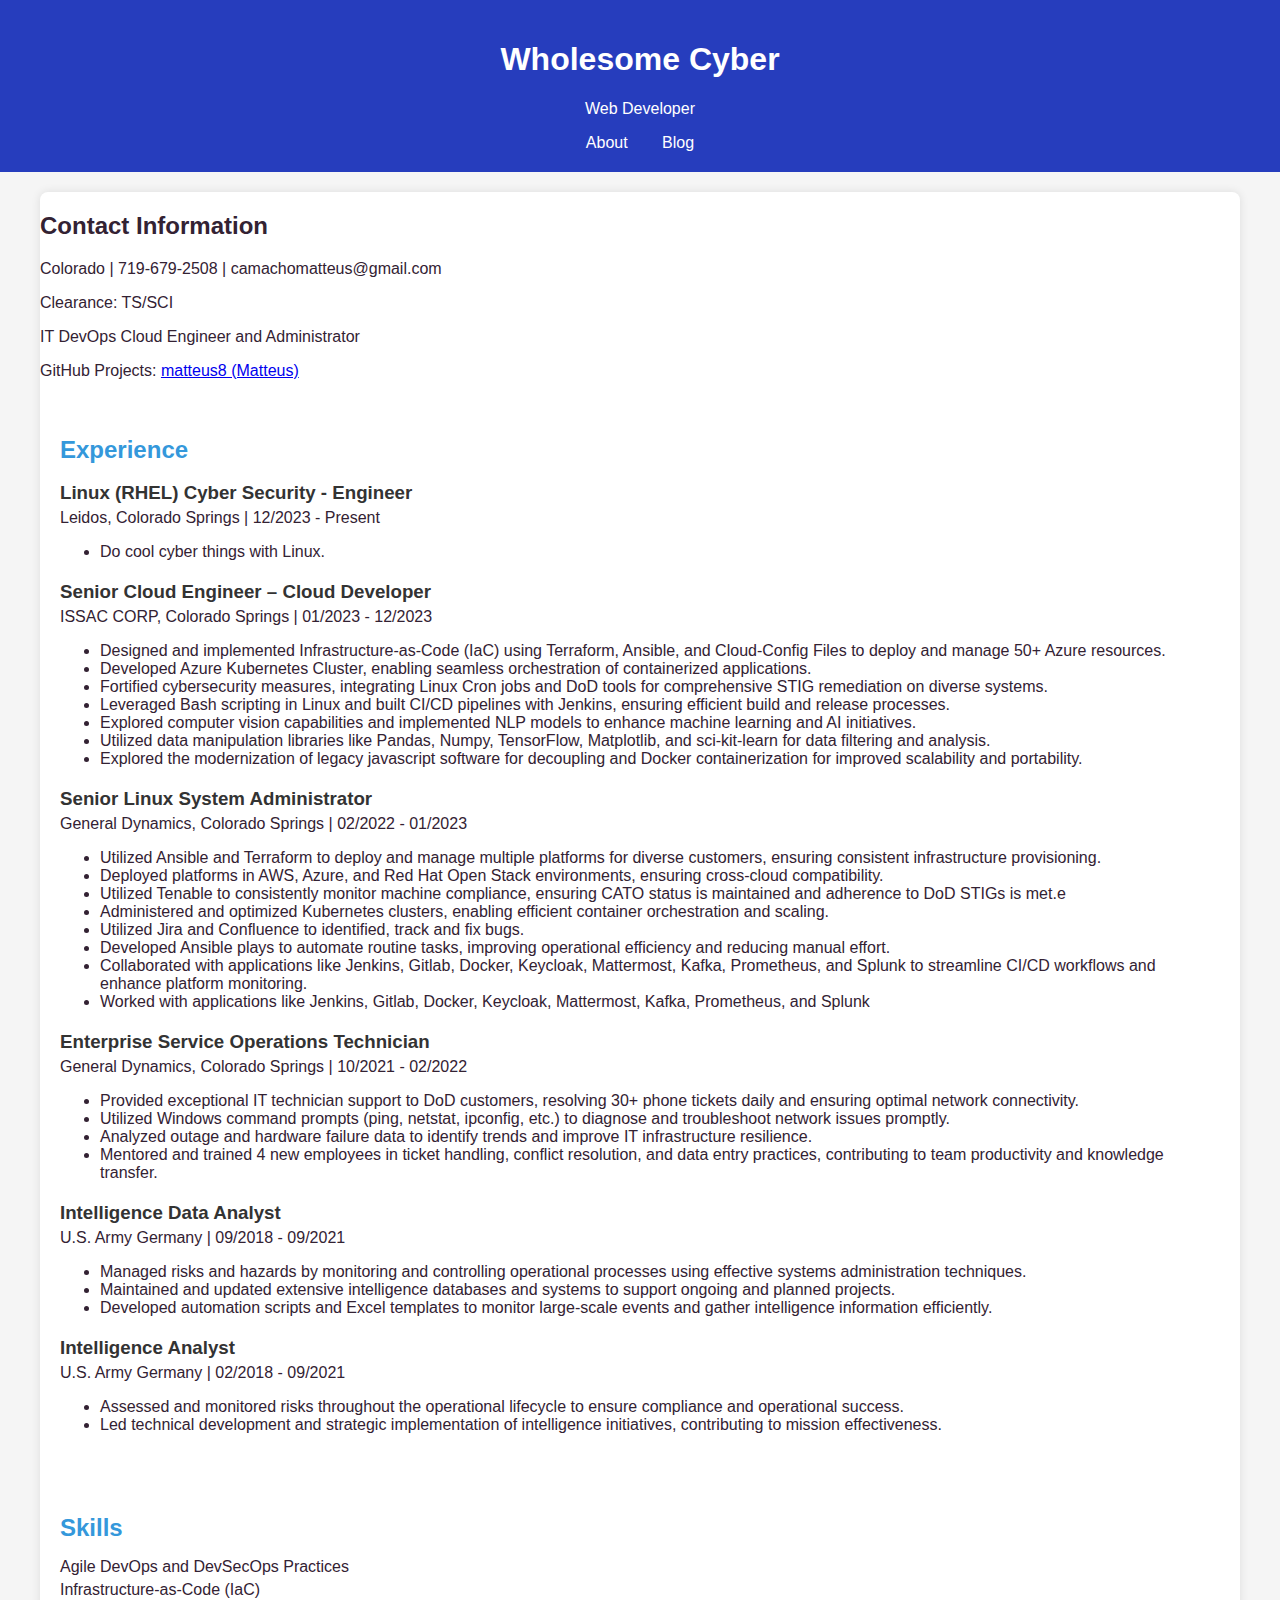
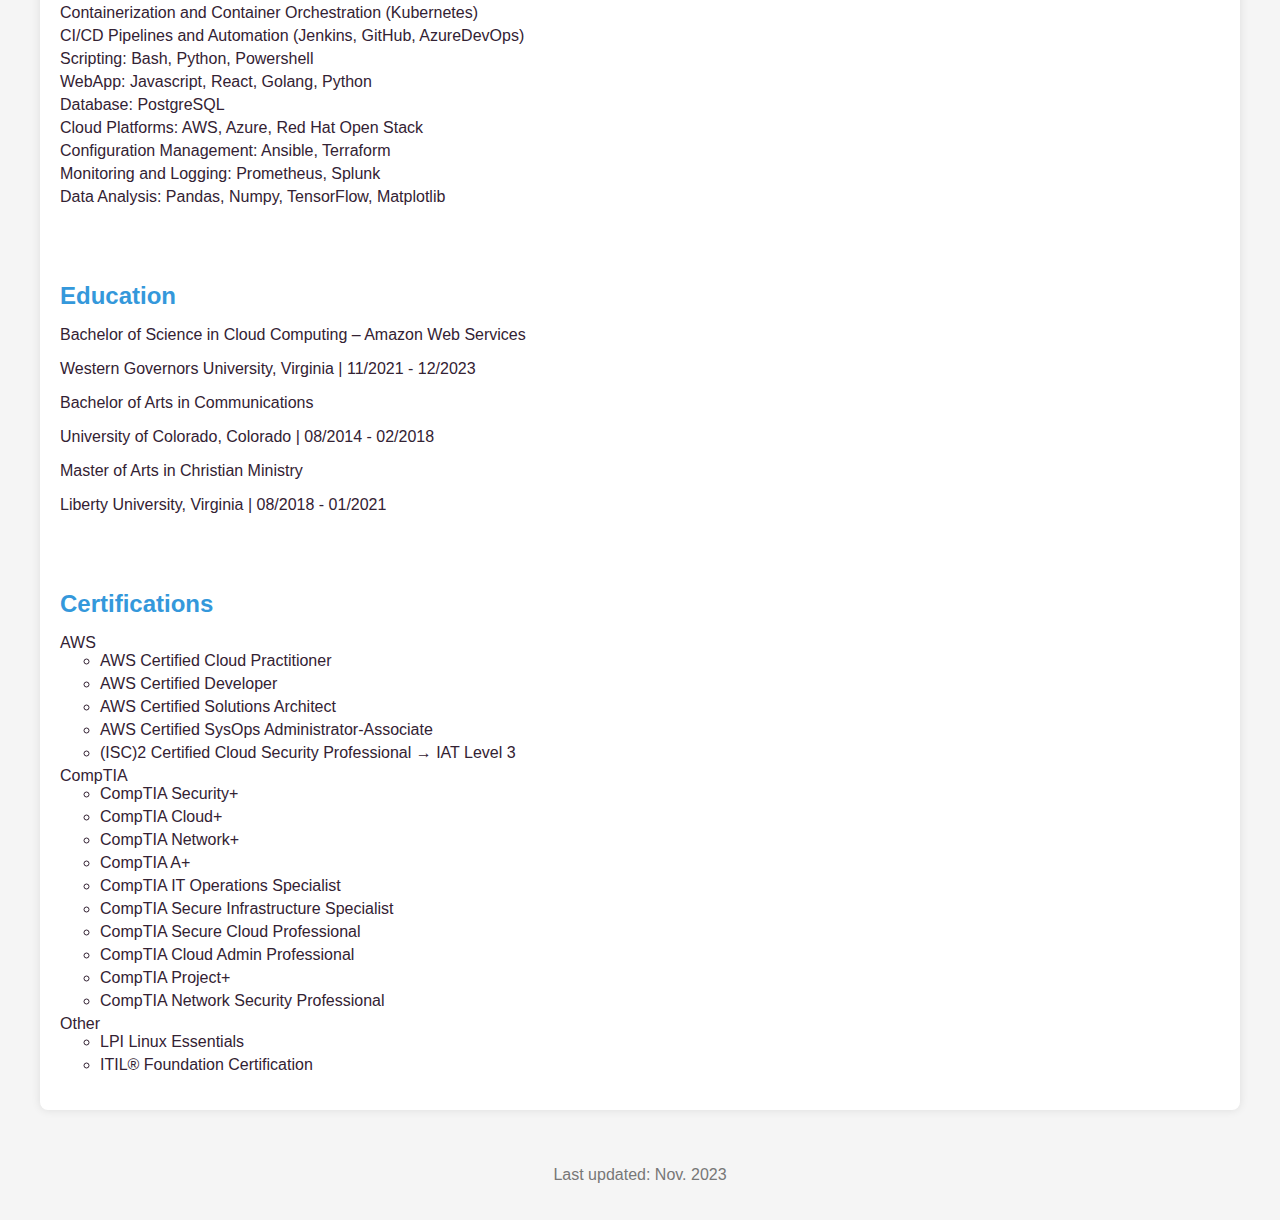
==== index.html @ d7c50a19 "." ====
<!DOCTYPE html>
<html lang="en">
<head>
    <meta charset="UTF-8">
    <meta name="viewport" content="width=device-width, initial-scale=1.0">
    <title>Wholesome Cyber - Resume</title>
    <style>
        body {
            font-family: 'Segoe UI', Tahoma, Geneva, Verdana, sans-serif;
            margin: 0;
            padding: 0;
            background-color: #f5f5f5;
            color: #323;
        }

        header {
            background-color: #263dbd;
            color: #fff;
            padding: 20px;
            text-align: center;
        }

        header a {
            color: #fff;
            text-decoration: none;
            margin: 0 15px;
        }

        .resume-container {
            max-width: 1200px;
            margin: 20px auto;
            background-color: #fff;
            border-radius: 8px;
            box-shadow: 0 0 10px rgba(0, 0, 0, 0.1);
            overflow: hidden;
        }

        .experience {
            padding: 20px;
        }

        .experience h2 {
            color: #3498db;
            margin-bottom: 10px;
        }

        .experience-item {
            margin-bottom: 20px;
        }

        .experience-item h3 {
            color: #333;
            margin-bottom: 5px;
        }

        .experience-item p {
            margin: 5px 0;
        }

        .skills {
            padding: 20px;
        }

        .skills h2 {
            color: #3498db;
            margin-bottom: 10px;
        }

        .skills-list {
            list-style-type: none;
            padding: 0;
        }

        .skills-list li {
            margin-bottom: 5px;
        }

        .education {
            padding: 20px;
        }

        .education h2 {
            color: #3498db;
            margin-bottom: 10px;
        }

        .certifications {
            padding: 20px;
        }

        .certifications h2 {
            color: #3498db;
            margin-bottom: 10px;
        }

        .certifications-list {
            list-style-type: none;
            padding: 0;
        }

        .certifications-list li {
            margin-bottom: 5px;
        }

        footer {
            text-align: center;
            color: #777;
            padding: 20px;
        }
    </style>
</head>
<body>
    <header>
        <h1>Wholesome Cyber</h1>
        <p>Web Developer</p>
        <nav>
            <a href="#about">About</a>
            <a href="#blog">Blog</a>
        </nav>
    </header>

    <div class="resume-container">
        <section id="about">
            <h2>Contact Information</h2>
            <p>Colorado | 719-679-2508 | camachomatteus@gmail.com</p>
            <p>Clearance: TS/SCI</p>
            <p>IT DevOps Cloud Engineer and Administrator</p>
            <p>GitHub Projects: <a href="https://github.com/matteus8" target="_blank">matteus8 (Matteus)</a></p>
        </section>

        <section class="experience">
            <h2>Experience</h2>

            <div class="experience-item">
                <h3>Linux (RHEL) Cyber Security - Engineer</h3>
                <p>Leidos, Colorado Springs | 12/2023 - Present</p>
                <ul>
                    <li>Do cool cyber things with Linux.</li>
                </ul>
            </div>

            <div class="experience-item">
                <h3>Senior Cloud Engineer – Cloud Developer</h3>
                <p>ISSAC CORP, Colorado Springs | 01/2023 - 12/2023</p>
                <ul>
                    <li>Designed and implemented Infrastructure-as-Code (IaC) using Terraform, Ansible, and Cloud-Config Files to deploy and manage 50+ Azure resources.</li>
                    <li>Developed Azure Kubernetes Cluster, enabling seamless orchestration of containerized applications.</li>
                    <li>Fortified cybersecurity measures, integrating Linux Cron jobs and DoD tools for comprehensive STIG remediation on diverse systems.</li>
                    <li>Leveraged Bash scripting in Linux and built CI/CD pipelines with Jenkins, ensuring efficient build and release processes.</li>
                    <li>Explored computer vision capabilities and implemented NLP models to enhance machine learning and AI initiatives.</li>
                    <li>Utilized data manipulation libraries like Pandas, Numpy, TensorFlow, Matplotlib, and sci-kit-learn for data filtering and analysis.</li>
                    <li>Explored the modernization of legacy javascript software for decoupling and Docker containerization for improved scalability and portability.</li>
                </ul>
            </div>

            <div class="experience-item">
                <h3>Senior Linux System Administrator</h3>
                <p>General Dynamics, Colorado Springs | 02/2022 - 01/2023</p>
                <ul>
                    <li>Utilized Ansible and Terraform to deploy and manage multiple platforms for diverse customers, ensuring consistent infrastructure provisioning.</li>
                    <li>Deployed platforms in AWS, Azure, and Red Hat Open Stack environments, ensuring cross-cloud compatibility.</li>
                    <li>Utilized Tenable to consistently monitor machine compliance, ensuring CATO status is maintained and adherence to DoD STIGs is met.e</li>
                    <li>Administered and optimized Kubernetes clusters, enabling efficient container orchestration and scaling.</li>
                    <li>Utilized Jira and Confluence to identified, track and fix bugs.</li>
                    <li>Developed Ansible plays to automate routine tasks, improving operational efficiency and reducing manual effort.</li>
                    <li>Collaborated with applications like Jenkins, Gitlab, Docker, Keycloak, Mattermost, Kafka, Prometheus, and Splunk to streamline CI/CD workflows and enhance platform monitoring.</li>
                    <li>Worked with applications like Jenkins, Gitlab, Docker, Keycloak, Mattermost, Kafka, Prometheus, and Splunk</li>
                </ul>
            </div>

            <div class="experience-item">
                <h3>Enterprise Service Operations Technician</h3>
                <p>General Dynamics, Colorado Springs | 10/2021 - 02/2022</p>
                <ul>
                    <li>Provided exceptional IT technician support to DoD customers, resolving 30+ phone tickets daily and ensuring optimal network connectivity.</li>
                    <li>Utilized Windows command prompts (ping, netstat, ipconfig, etc.) to diagnose and troubleshoot network issues promptly.</li>
                    <li>Analyzed outage and hardware failure data to identify trends and improve IT infrastructure resilience.</li>
                    <li>Mentored and trained 4 new employees in ticket handling, conflict resolution, and data entry practices, contributing to team productivity and knowledge transfer.</li>
                </ul>
            </div>

            <div class="experience-item">
                <h3>Intelligence Data Analyst</h3>
                <p>U.S. Army Germany | 09/2018 - 09/2021</p>
                <ul>
                    <li>Managed risks and hazards by monitoring and controlling operational processes using effective systems administration techniques.</li>
                    <li>Maintained and updated extensive intelligence databases and systems to support ongoing and planned projects.</li>
                    <li>Developed automation scripts and Excel templates to monitor large-scale events and gather intelligence information efficiently.</li>
                </ul>
            </div>

            <div class="experience-item">
                <h3>Intelligence Analyst</h3>
                <p>U.S. Army Germany | 02/2018 - 09/2021</p>
                <ul>
                    <li>Assessed and monitored risks throughout the operational lifecycle to ensure compliance and operational success.</li>
                    <li>Led technical development and strategic implementation of intelligence initiatives, contributing to mission effectiveness.</li>
                </ul>
            </div>
            </section>
            <section class="skills">
                <h2>Skills</h2>
                <ul class="skills-list">
                    <li>Agile DevOps and DevSecOps Practices</li>
                    <li>Infrastructure-as-Code (IaC)</li>
                    <li>Containerization and Container Orchestration (Kubernetes)</li>
                    <li>CI/CD Pipelines and Automation (Jenkins, GitHub, AzureDevOps)</li>
                    <li>Scripting: Bash, Python, Powershell</li>
                    <li>WebApp: Javascript, React, Golang, Python</li>
                    <li>Database: PostgreSQL</li>
                    <li>Cloud Platforms: AWS, Azure, Red Hat Open Stack</li>
                    <li>Configuration Management: Ansible, Terraform</li>
                    <li>Monitoring and Logging: Prometheus, Splunk</li>
                    <li>Data Analysis: Pandas, Numpy, TensorFlow, Matplotlib</li>
                </ul>
            </section>
        
            <section class="education">
                <h2>Education</h2>
                <p>Bachelor of Science in Cloud Computing – Amazon Web Services</p>
                <p>Western Governors University, Virginia | 11/2021 - 12/2023</p>
        
                <p>Bachelor of Arts in Communications</p>
                <p>University of Colorado, Colorado | 08/2014 - 02/2018</p>
        
                <p>Master of Arts in Christian Ministry</p>
                <p>Liberty University, Virginia | 08/2018 - 01/2021</p>
            </section>
        
            <section class="certifications">
                <h2>Certifications</h2>
                <ul class="certifications-list">
                    <li>AWS
                        <ul>
                            <li>AWS Certified Cloud Practitioner</li>
                            <li>AWS Certified Developer</li>
                            <li>AWS Certified Solutions Architect</li>
                            <li>AWS Certified SysOps Administrator-Associate</li>
                            <li>(ISC)2 Certified Cloud Security Professional → IAT Level 3</li>
                        </ul>
                    </li>
        
                    <li>CompTIA
                        <ul>
                            <li>CompTIA Security+</li>
                            <li>CompTIA Cloud+</li>
                            <li>CompTIA Network+</li>
                            <li>CompTIA A+</li>
                            <li>CompTIA IT Operations Specialist</li>
                            <li>CompTIA Secure Infrastructure Specialist</li>
                            <li>CompTIA Secure Cloud Professional</li>
                            <li>CompTIA Cloud Admin Professional</li>
                            <li>CompTIA Project+</li>
                            <li>CompTIA Network Security Professional</li>
                        </ul>
                    </li>
        
                    <li>Other
                        <ul>
                            <li>LPI Linux Essentials</li>
                            <li>ITIL® Foundation Certification</li>
                        </ul>
                    </li>
                </ul>
            </section>
        </div>
        
        <footer>
            <p>Last updated: Nov. 2023</p>
        </footer>
    </body>
    </html>
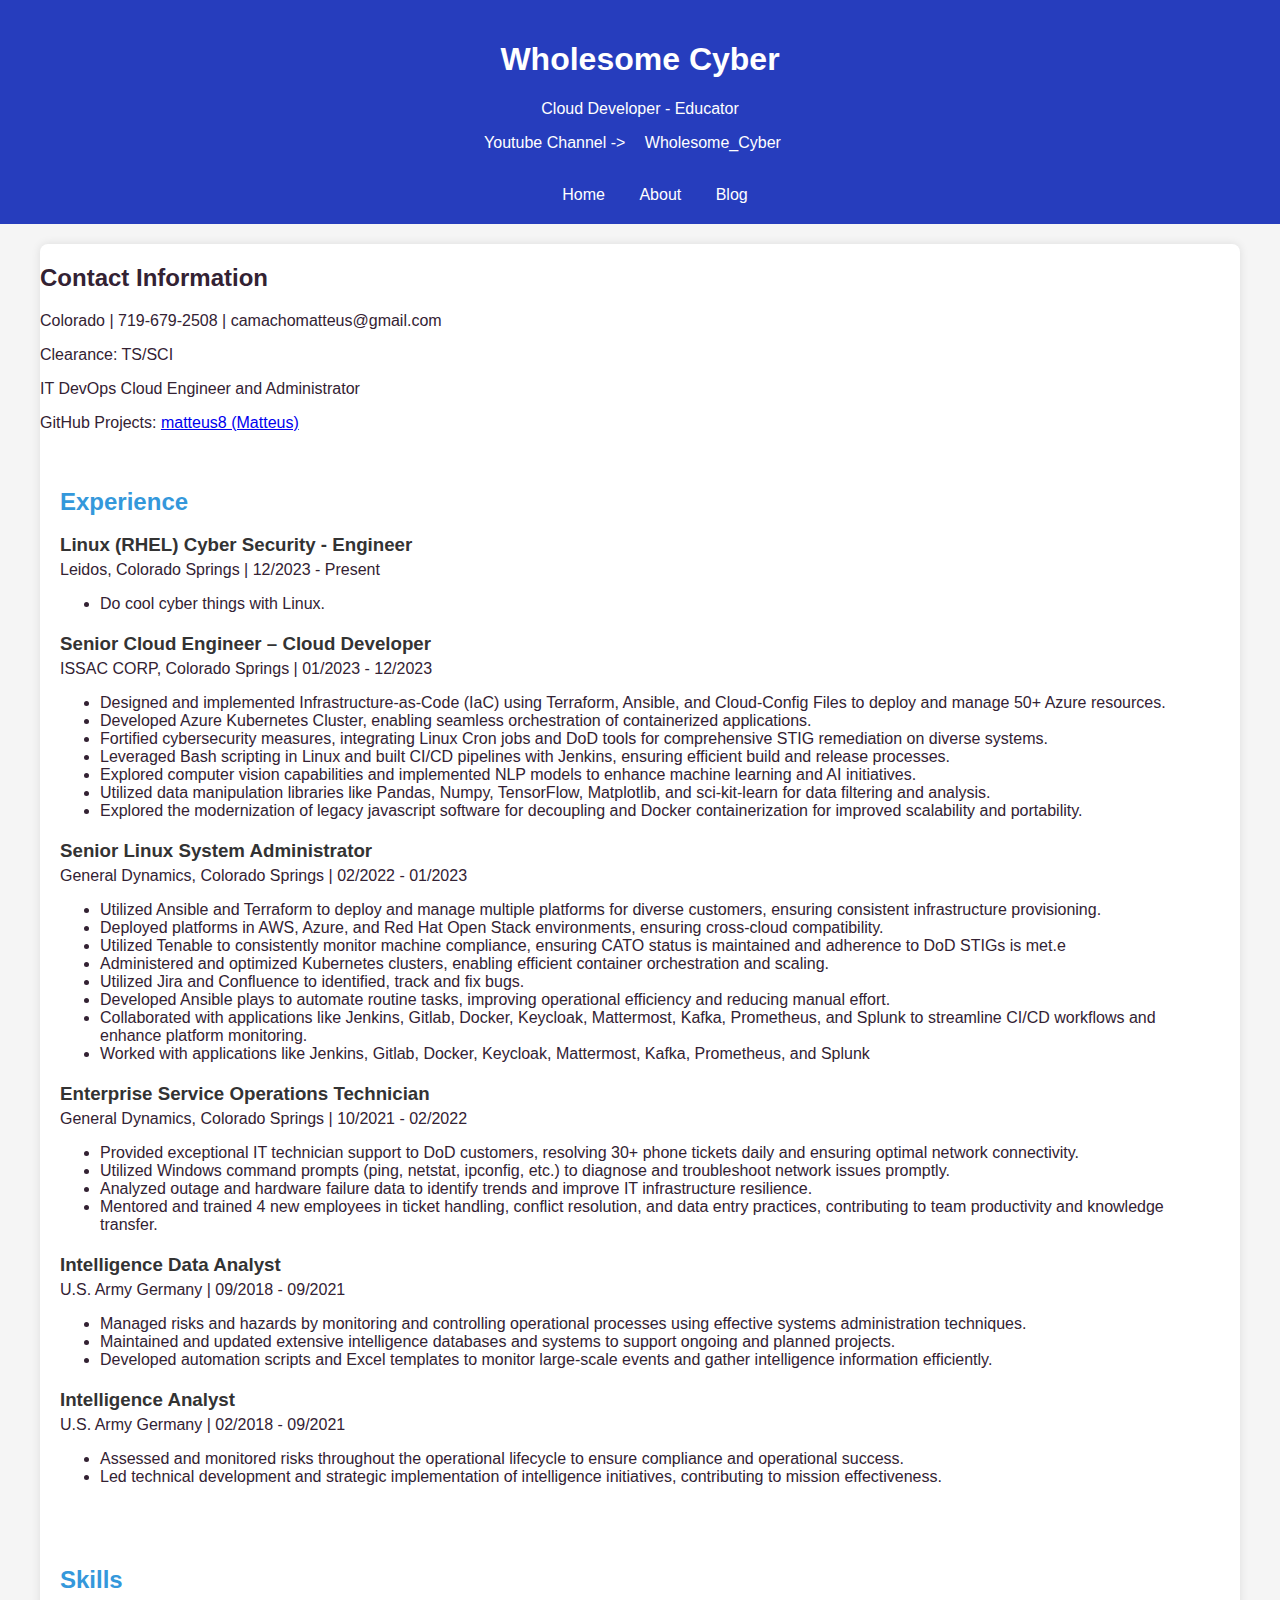
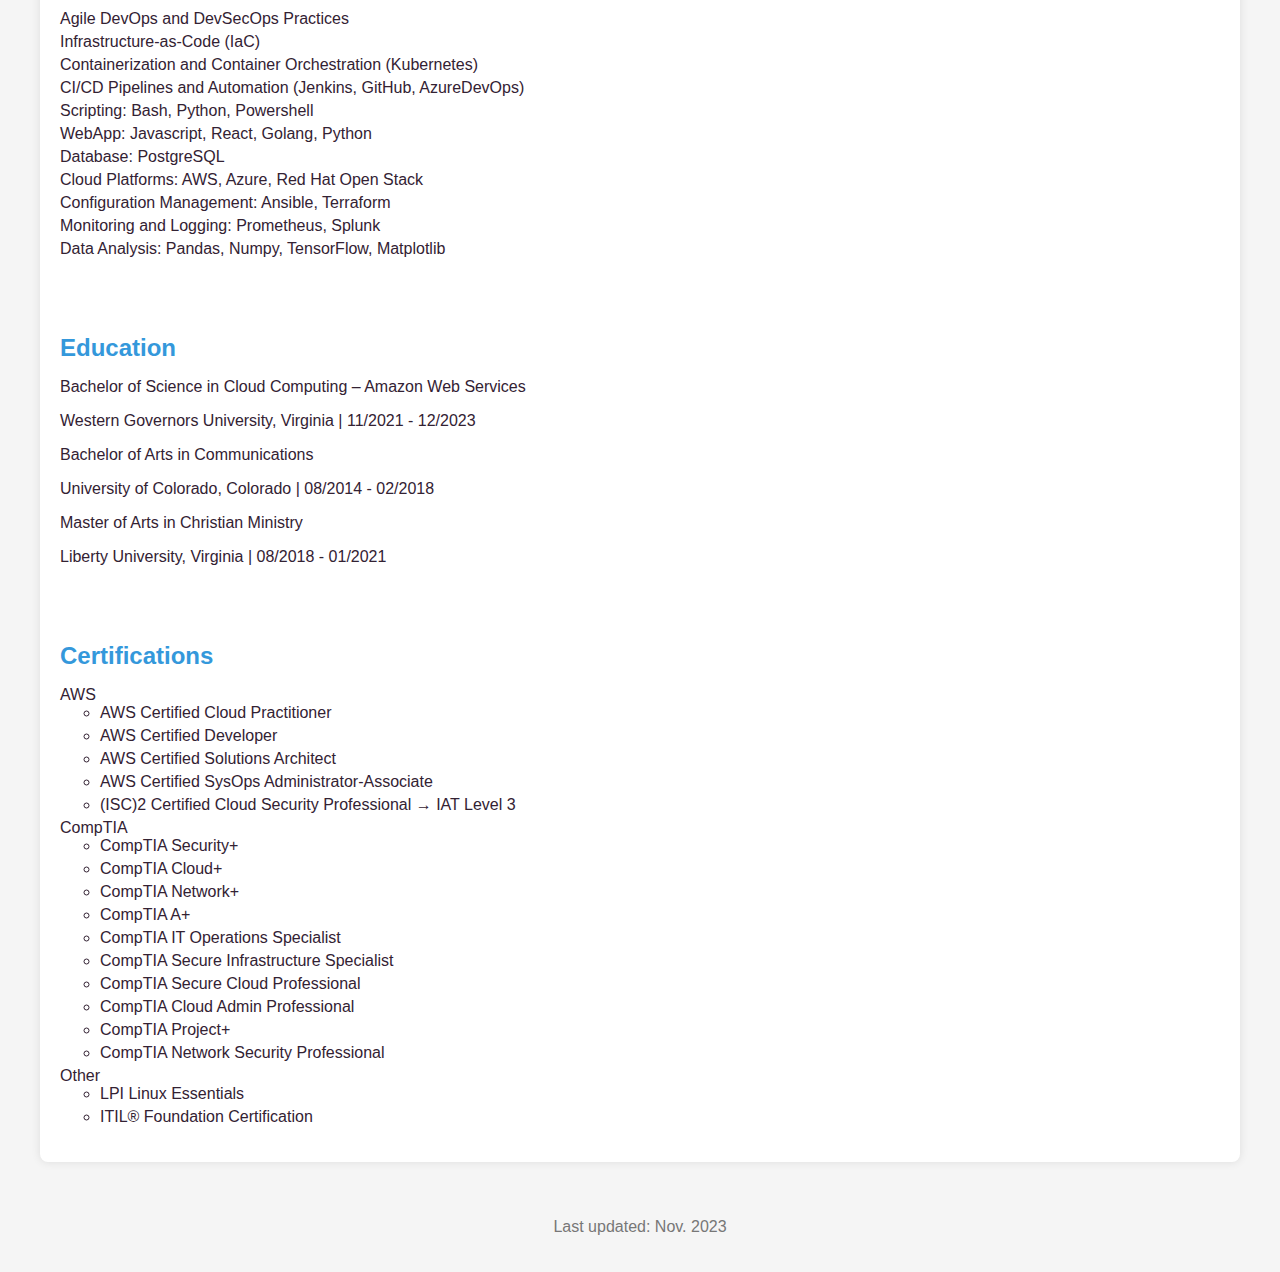
==== commit b12b5131: "added youtube channel, about and blog page" ====
--- a/index.html
+++ b/index.html
@@ -112,10 +112,12 @@
 <body>
     <header>
         <h1>Wholesome Cyber</h1>
-        <p>Web Developer</p>
+        <p>Cloud Developer - Educator</p>
+        <p>Youtube Channel -> <a href="https://www.youtube.com/channel/UC8OmL7dQsOFKKR_cmq3J6YQ">Wholesome_Cyber</p>
         <nav>
-            <a href="#about">About</a>
-            <a href="#blog">Blog</a>
+            <a href="index.html">Home</a>
+            <a href="about.html">About</a>
+            <a href="blog.html">Blog</a>
         </nav>
     </header>
 
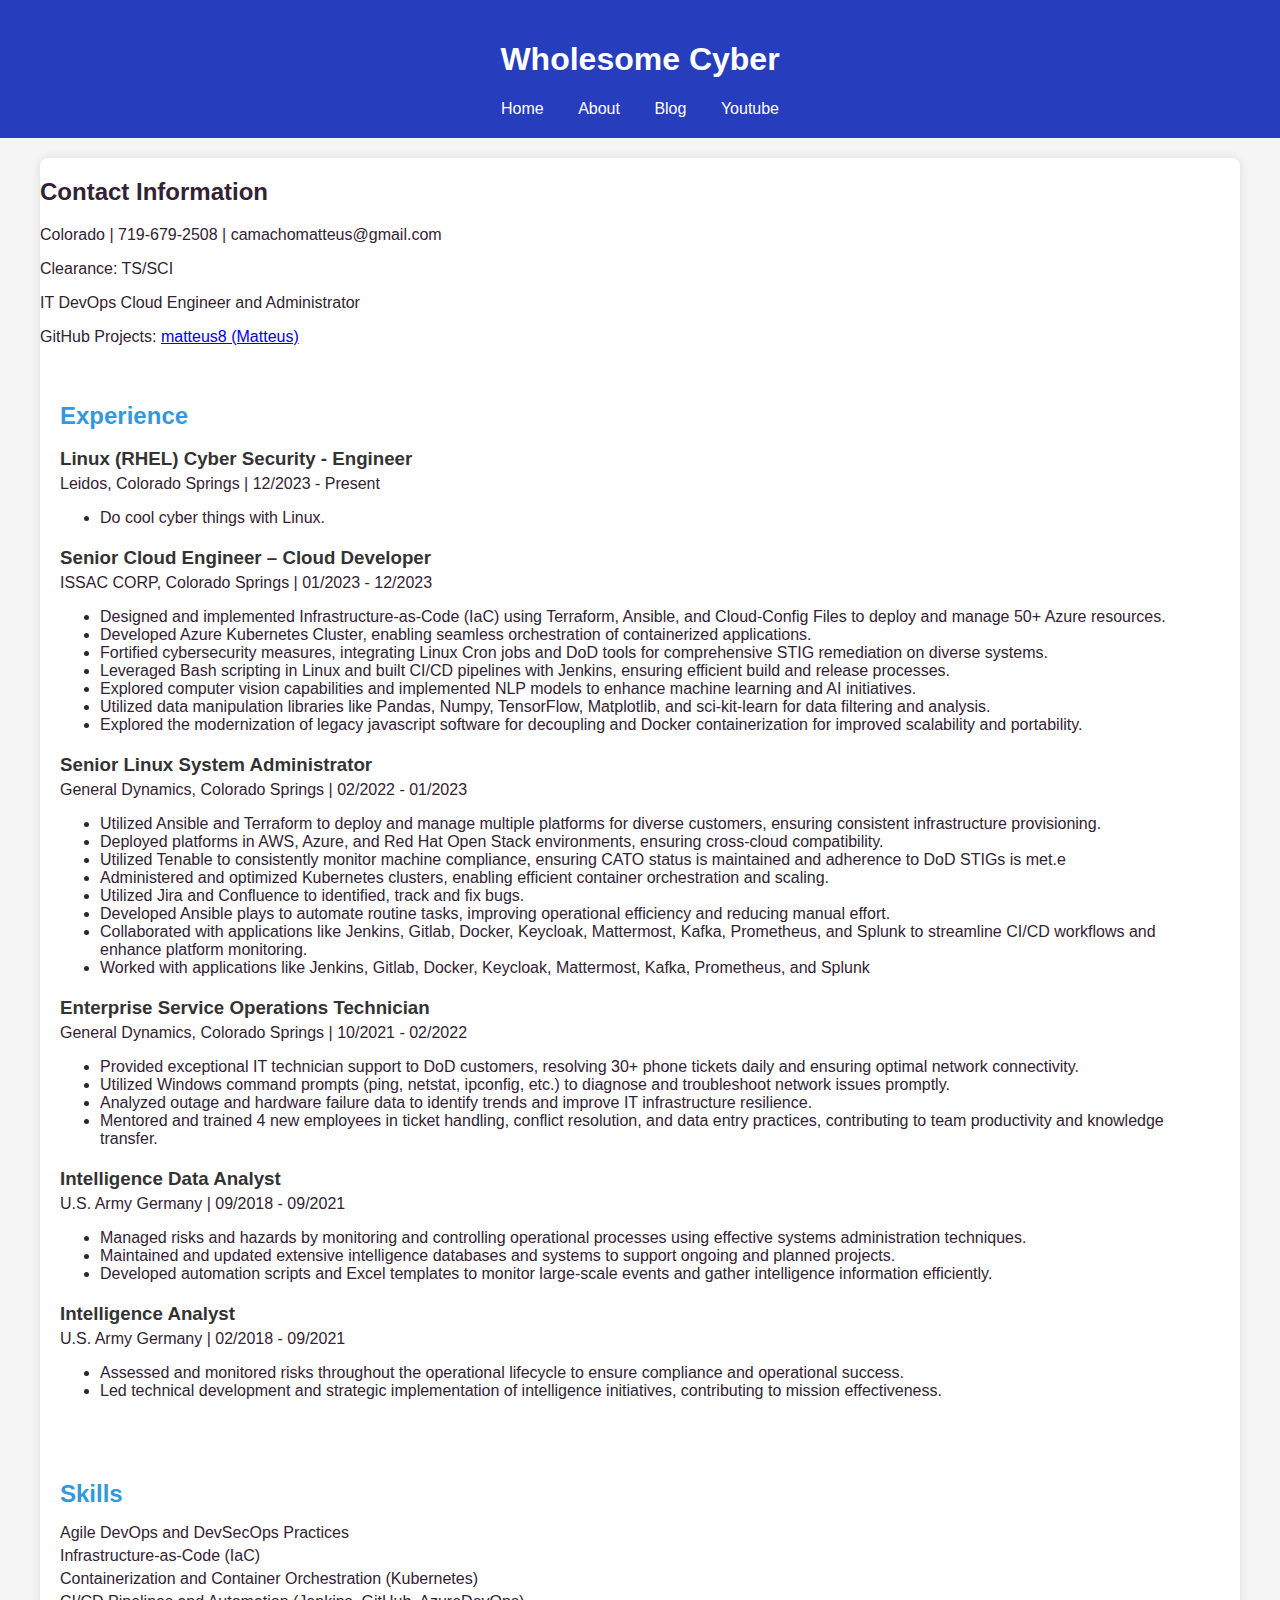
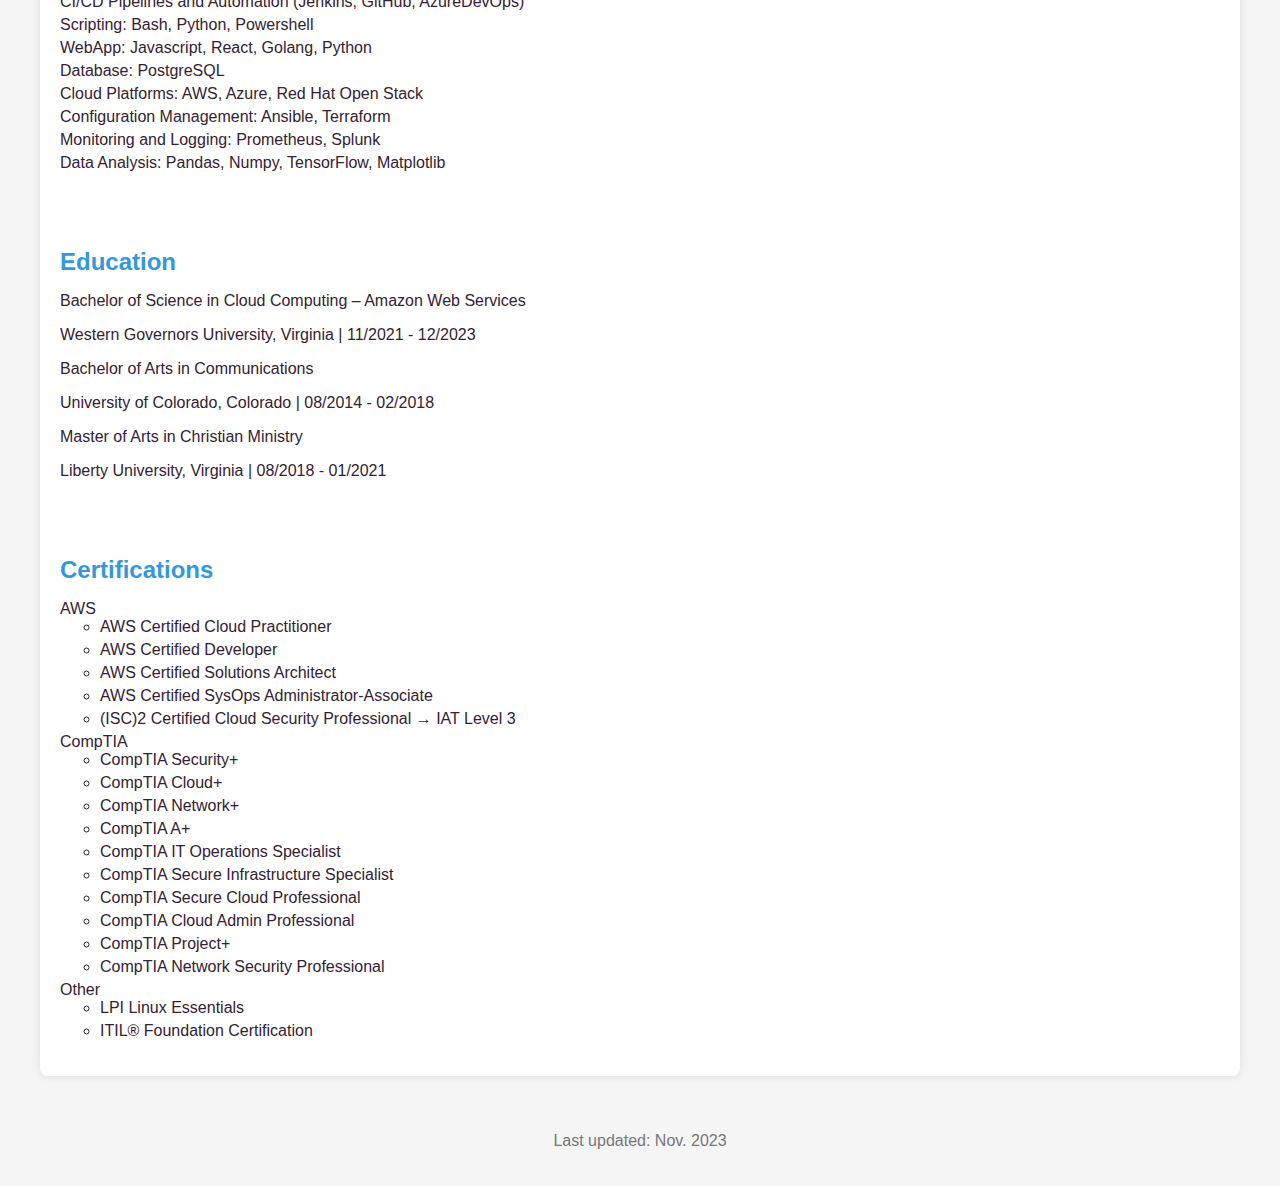
==== commit 365dad07: "everything works here" ====
--- a/index.html
+++ b/index.html
@@ -4,125 +4,21 @@
     <meta charset="UTF-8">
     <meta name="viewport" content="width=device-width, initial-scale=1.0">
     <title>Wholesome Cyber - Resume</title>
-    <style>
-        body {
-            font-family: 'Segoe UI', Tahoma, Geneva, Verdana, sans-serif;
-            margin: 0;
-            padding: 0;
-            background-color: #f5f5f5;
-            color: #323;
-        }
-
-        header {
-            background-color: #263dbd;
-            color: #fff;
-            padding: 20px;
-            text-align: center;
-        }
-
-        header a {
-            color: #fff;
-            text-decoration: none;
-            margin: 0 15px;
-        }
-
-        .resume-container {
-            max-width: 1200px;
-            margin: 20px auto;
-            background-color: #fff;
-            border-radius: 8px;
-            box-shadow: 0 0 10px rgba(0, 0, 0, 0.1);
-            overflow: hidden;
-        }
-
-        .experience {
-            padding: 20px;
-        }
-
-        .experience h2 {
-            color: #3498db;
-            margin-bottom: 10px;
-        }
-
-        .experience-item {
-            margin-bottom: 20px;
-        }
-
-        .experience-item h3 {
-            color: #333;
-            margin-bottom: 5px;
-        }
-
-        .experience-item p {
-            margin: 5px 0;
-        }
-
-        .skills {
-            padding: 20px;
-        }
-
-        .skills h2 {
-            color: #3498db;
-            margin-bottom: 10px;
-        }
-
-        .skills-list {
-            list-style-type: none;
-            padding: 0;
-        }
-
-        .skills-list li {
-            margin-bottom: 5px;
-        }
-
-        .education {
-            padding: 20px;
-        }
-
-        .education h2 {
-            color: #3498db;
-            margin-bottom: 10px;
-        }
-
-        .certifications {
-            padding: 20px;
-        }
-
-        .certifications h2 {
-            color: #3498db;
-            margin-bottom: 10px;
-        }
-
-        .certifications-list {
-            list-style-type: none;
-            padding: 0;
-        }
-
-        .certifications-list li {
-            margin-bottom: 5px;
-        }
-
-        footer {
-            text-align: center;
-            color: #777;
-            padding: 20px;
-        }
-    </style>
+    <link rel="stylesheet" href="style.css">
 </head>
 <body>
     <header>
         <h1>Wholesome Cyber</h1>
-        <p>Cloud Developer - Educator</p>
-        <p>Youtube Channel -> <a href="https://www.youtube.com/channel/UC8OmL7dQsOFKKR_cmq3J6YQ">Wholesome_Cyber</p>
         <nav>
             <a href="index.html">Home</a>
             <a href="about.html">About</a>
             <a href="blog.html">Blog</a>
+            <a href="youtube.html">Youtube</a>
         </nav>
     </header>
 
     <div class="resume-container">
-        <section id="about">
+        <section id="index">
             <h2>Contact Information</h2>
             <p>Colorado | 719-679-2508 | camachomatteus@gmail.com</p>
             <p>Clearance: TS/SCI</p>
--- a/style.css
+++ b/style.css
@@ -0,0 +1,102 @@
+body {
+    font-family: 'Segoe UI', Tahoma, Geneva, Verdana, sans-serif;
+    margin: 0;
+    padding: 0;
+    background-color: #f5f5f5;
+    color: #323;
+}
+
+header {
+    background-color: #263dbd;
+    color: #fff;
+    padding: 20px;
+    text-align: center;
+}
+
+header a {
+    color: #fff;
+    text-decoration: none;
+    margin: 0 15px;
+}
+
+.resume-container {
+    max-width: 1200px;
+    margin: 20px auto;
+    background-color: #fff;
+    border-radius: 8px;
+    box-shadow: 0 0 10px rgba(0, 0, 0, 0.1);
+    overflow: hidden;
+}
+
+.experience {
+    padding: 20px;
+}
+
+.experience h2 {
+    color: #3498db;
+    margin-bottom: 10px;
+}
+
+.experience-item {
+    margin-bottom: 20px;
+}
+
+.experience-item h3 {
+    color: #333;
+    margin-bottom: 5px;
+}
+
+.experience-item p {
+    margin: 5px 0;
+}
+
+.skills {
+    padding: 20px;
+}
+
+.skills h2 {
+    color: #3498db;
+    margin-bottom: 10px;
+}
+
+.skills-list {
+    list-style-type: none;
+    padding: 0;
+}
+
+.skills-list li {
+    margin-bottom: 5px;
+}
+
+.education {
+    padding: 20px;
+}
+
+.education h2 {
+    color: #3498db;
+    margin-bottom: 10px;
+}
+
+.certifications {
+    padding: 20px;
+}
+
+.certifications h2 {
+    color: #3498db;
+    margin-bottom: 10px;
+}
+
+.certifications-list {
+    list-style-type: none;
+    padding: 0;
+}
+
+.certifications-list li {
+    margin-bottom: 5px;
+}
+
+footer {
+    text-align: center;
+    color: #777;
+    padding: 20px;
+}
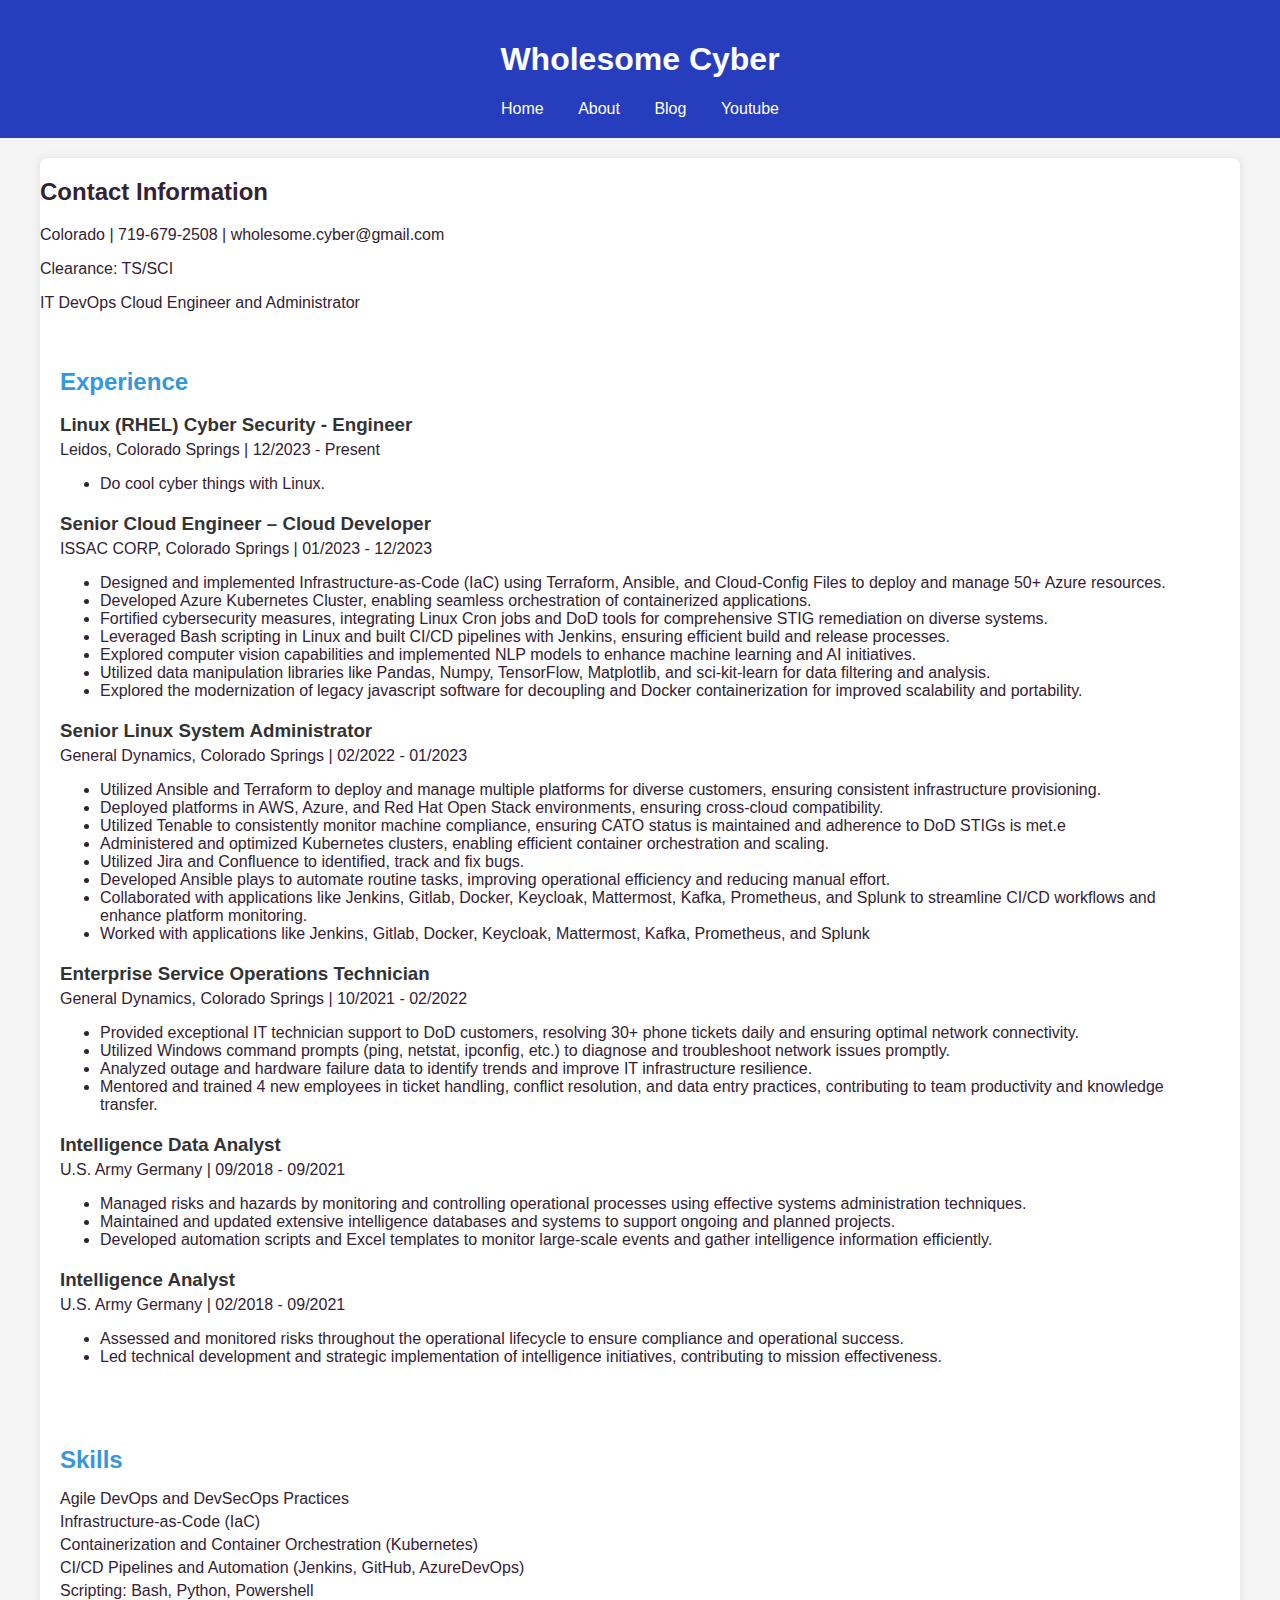
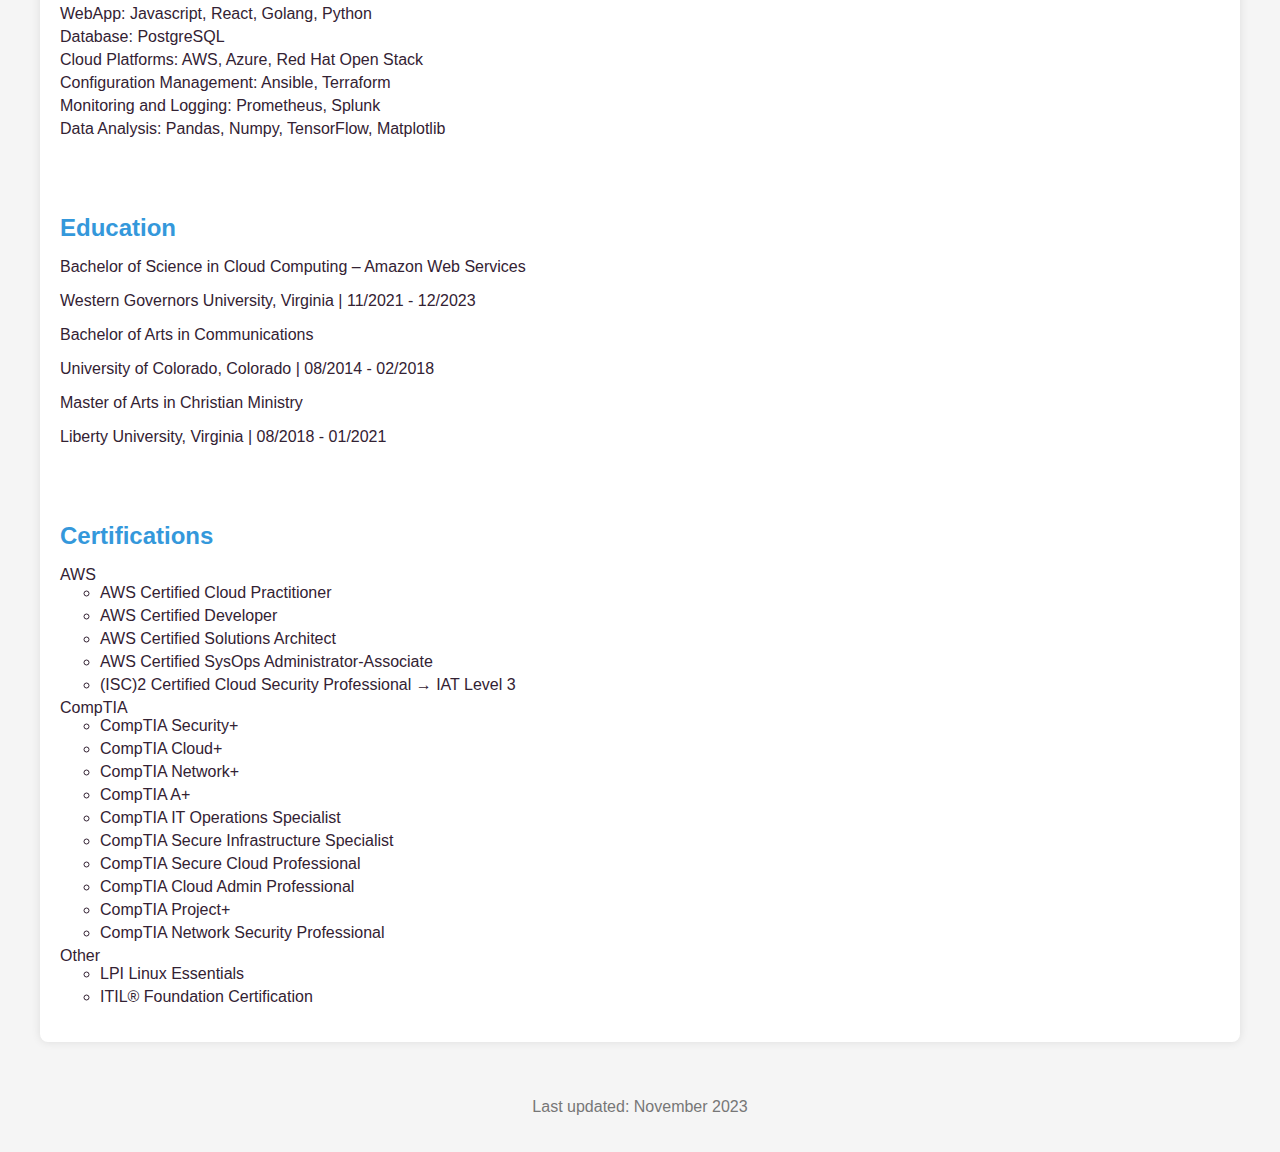
==== commit 8cbdf328: "added youtube page" ====
--- a/index.html
+++ b/index.html
@@ -20,10 +20,9 @@
     <div class="resume-container">
         <section id="index">
             <h2>Contact Information</h2>
-            <p>Colorado | 719-679-2508 | camachomatteus@gmail.com</p>
+            <p>Colorado | 719-679-2508 | wholesome.cyber@gmail.com</p>
             <p>Clearance: TS/SCI</p>
             <p>IT DevOps Cloud Engineer and Administrator</p>
-            <p>GitHub Projects: <a href="https://github.com/matteus8" target="_blank">matteus8 (Matteus)</a></p>
         </section>
 
         <section class="experience">
@@ -164,7 +163,7 @@
         </div>
         
         <footer>
-            <p>Last updated: Nov. 2023</p>
+            <p>Last updated: November 2023</p>
         </footer>
     </body>
     </html>        
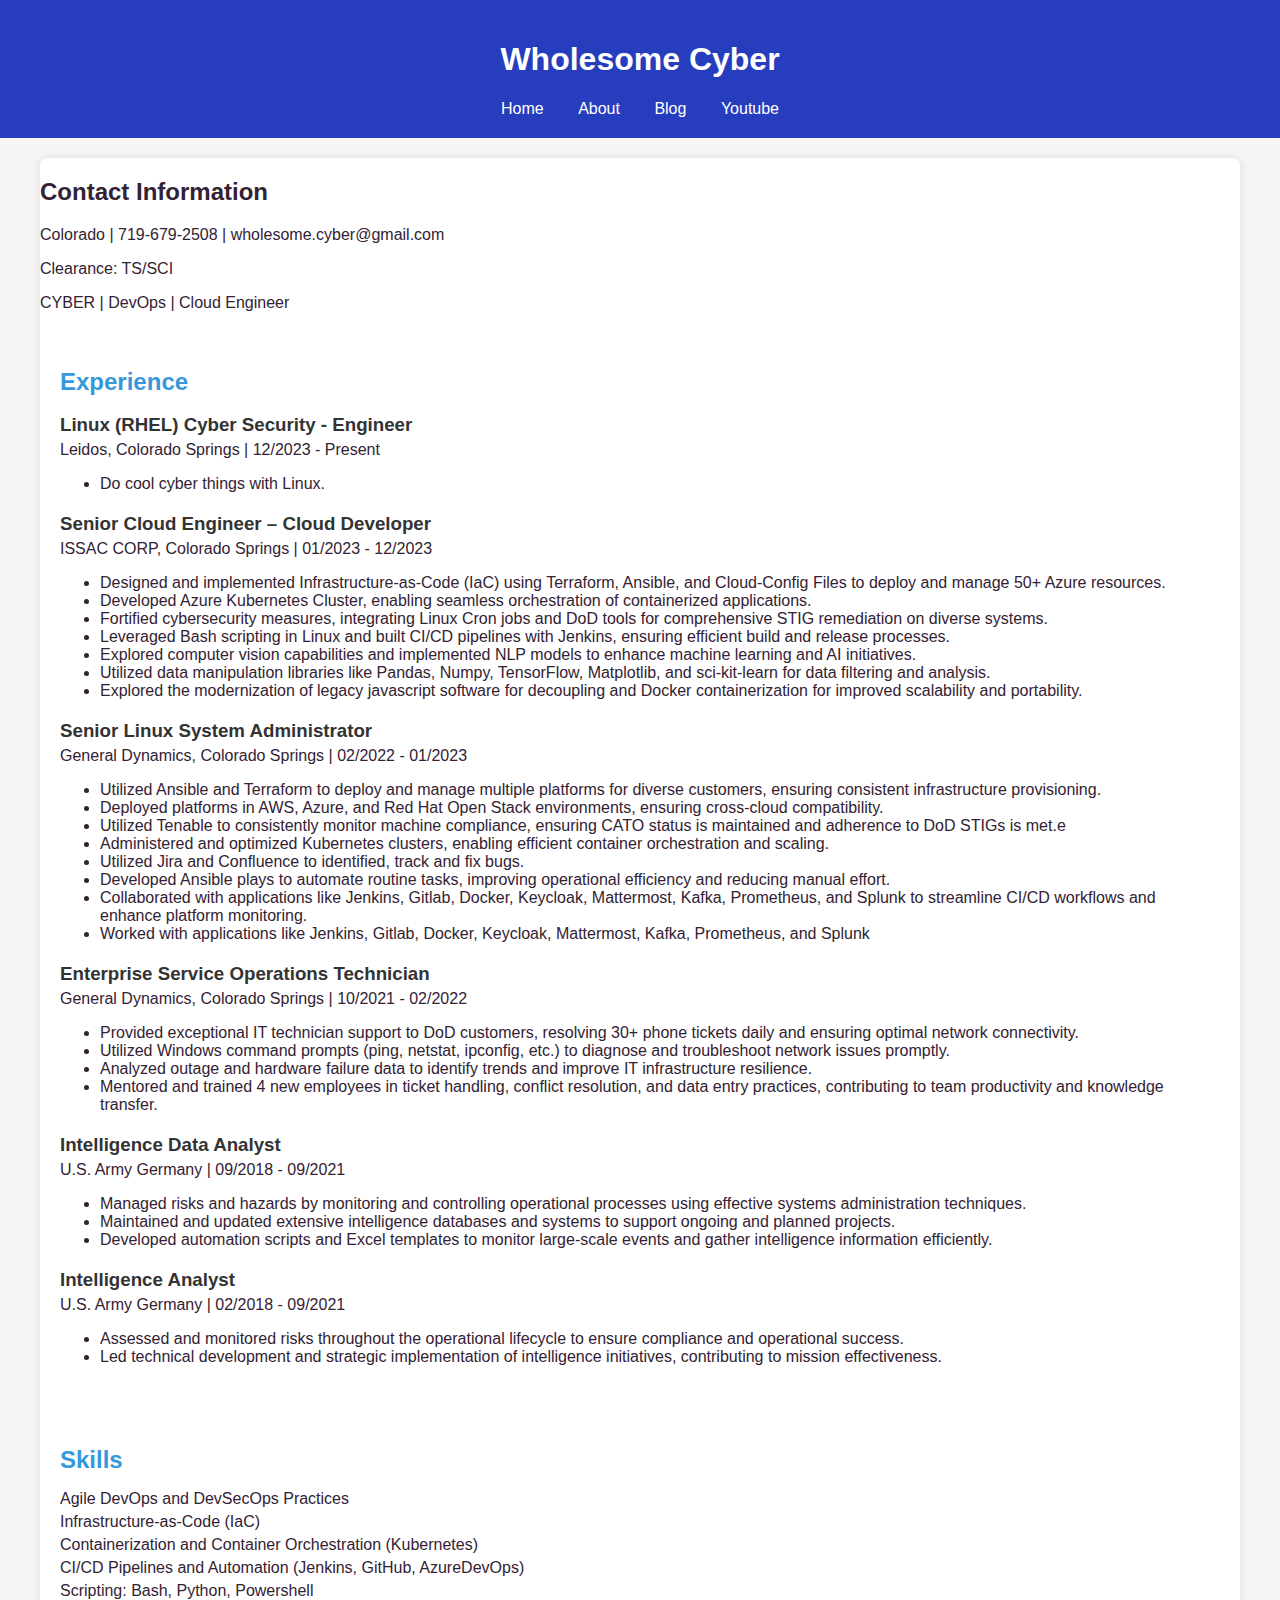
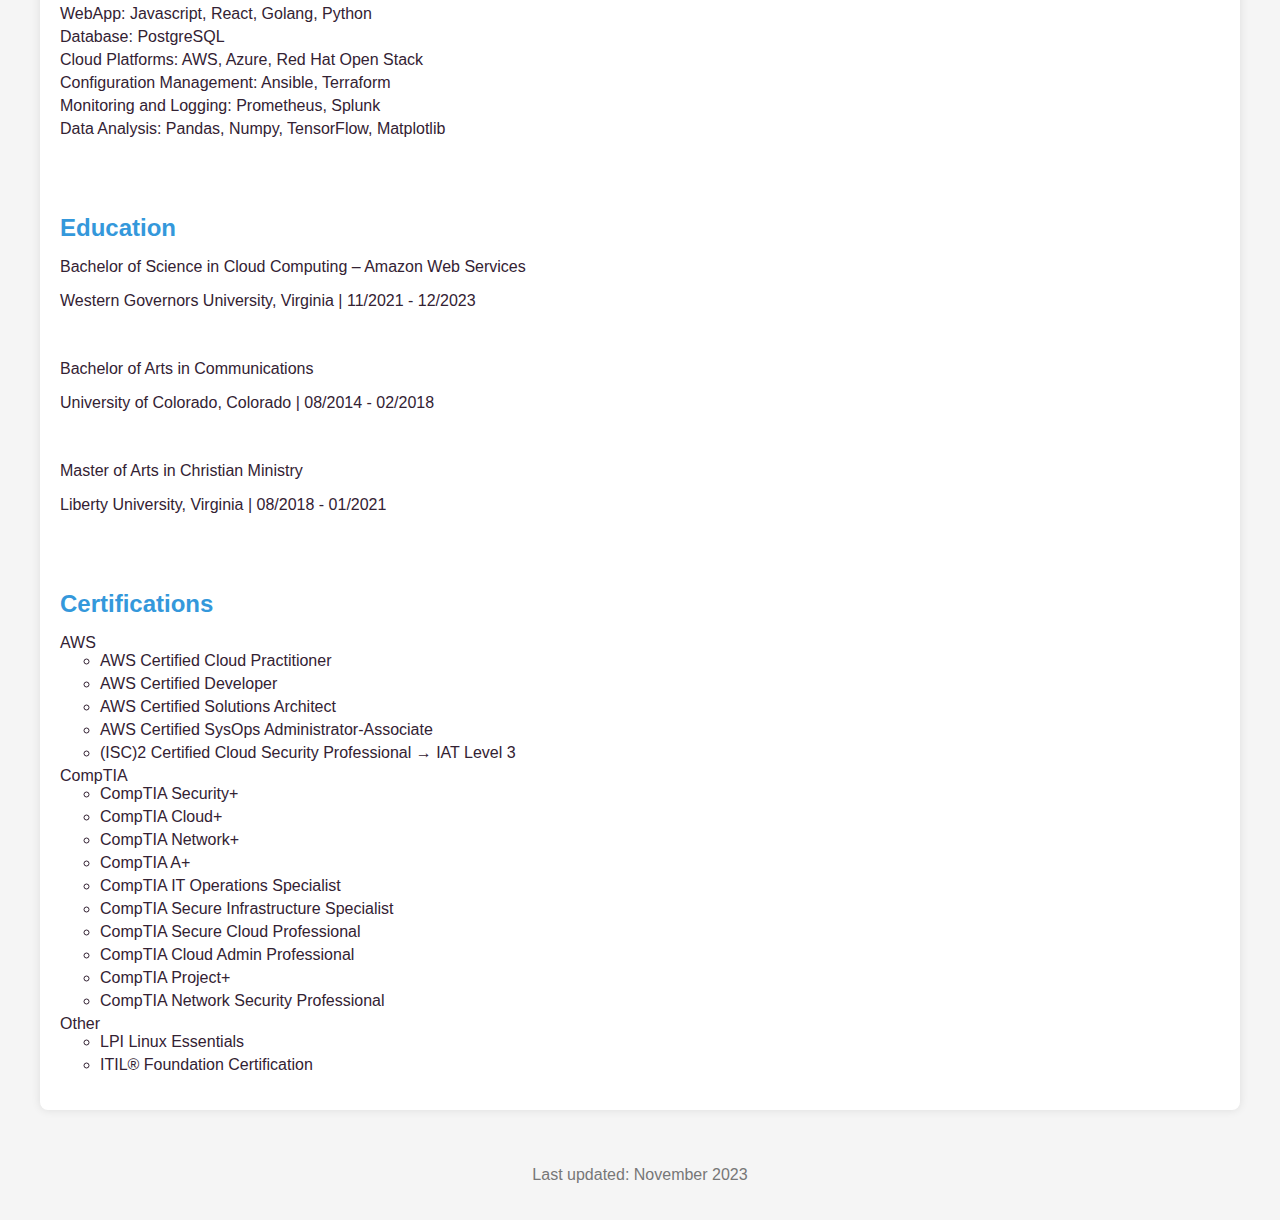
==== commit c7d5c8c2: "." ====
--- a/index.html
+++ b/index.html
@@ -22,7 +22,7 @@
             <h2>Contact Information</h2>
             <p>Colorado | 719-679-2508 | wholesome.cyber@gmail.com</p>
             <p>Clearance: TS/SCI</p>
-            <p>IT DevOps Cloud Engineer and Administrator</p>
+            <p>CYBER | DevOps | Cloud Engineer</p>
         </section>
 
         <section class="experience">
@@ -115,11 +115,11 @@
             <section class="education">
                 <h2>Education</h2>
                 <p>Bachelor of Science in Cloud Computing – Amazon Web Services</p>
-                <p>Western Governors University, Virginia | 11/2021 - 12/2023</p>
-        
+                <p>Western Governors University, Virginia | 11/2021 - 12/2023</p><br>
+
                 <p>Bachelor of Arts in Communications</p>
-                <p>University of Colorado, Colorado | 08/2014 - 02/2018</p>
-        
+                <p>University of Colorado, Colorado | 08/2014 - 02/2018</p><br>
+                
                 <p>Master of Arts in Christian Ministry</p>
                 <p>Liberty University, Virginia | 08/2018 - 01/2021</p>
             </section>
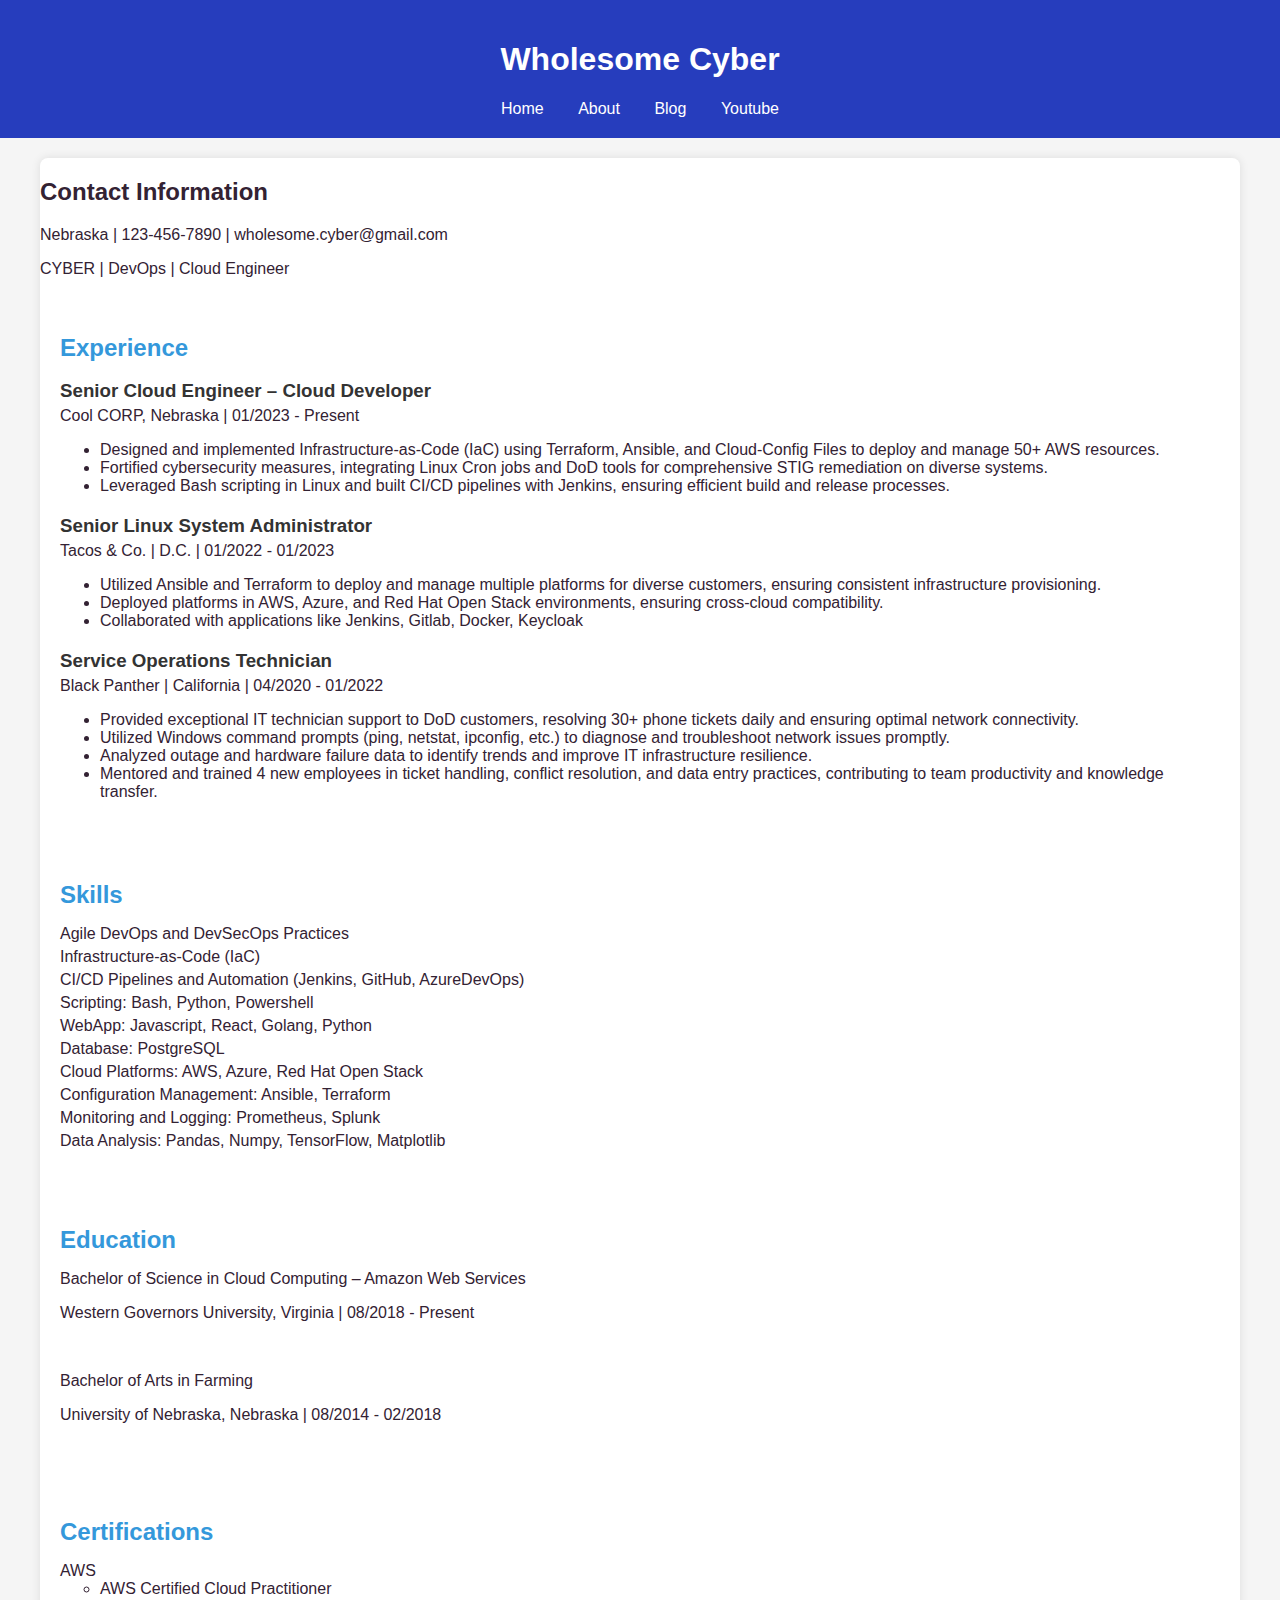
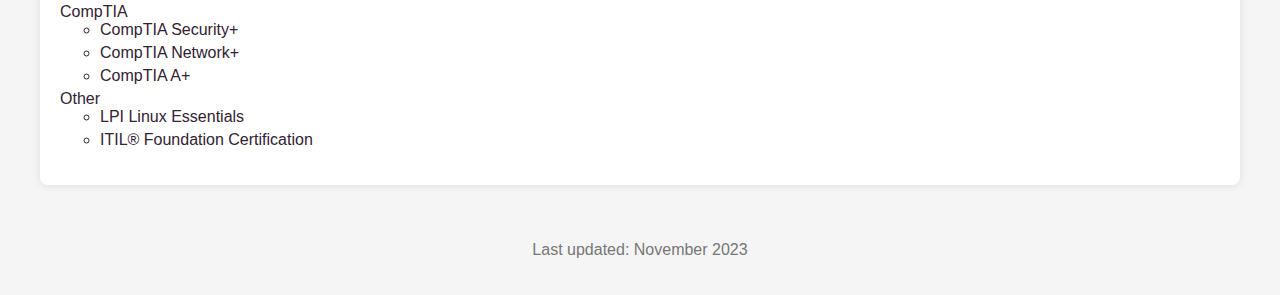
==== commit 82639c29: "for youtube" ====
--- a/index.html
+++ b/index.html
@@ -1,169 +1,116 @@
-<!DOCTYPE html>
-<html lang="en">
-<head>
-    <meta charset="UTF-8">
-    <meta name="viewport" content="width=device-width, initial-scale=1.0">
-    <title>Wholesome Cyber - Resume</title>
-    <link rel="stylesheet" href="style.css">
-</head>
-<body>
-    <header>
-        <h1>Wholesome Cyber</h1>
-        <nav>
-            <a href="index.html">Home</a>
-            <a href="about.html">About</a>
-            <a href="blog.html">Blog</a>
-            <a href="youtube.html">Youtube</a>
-        </nav>
-    </header>
-
-    <div class="resume-container">
-        <section id="index">
-            <h2>Contact Information</h2>
-            <p>Colorado | 719-679-2508 | wholesome.cyber@gmail.com</p>
-            <p>Clearance: TS/SCI</p>
-            <p>CYBER | DevOps | Cloud Engineer</p>
-        </section>
-
-        <section class="experience">
-            <h2>Experience</h2>
-
-            <div class="experience-item">
-                <h3>Linux (RHEL) Cyber Security - Engineer</h3>
-                <p>Leidos, Colorado Springs | 12/2023 - Present</p>
-                <ul>
-                    <li>Do cool cyber things with Linux.</li>
-                </ul>
-            </div>
-
-            <div class="experience-item">
-                <h3>Senior Cloud Engineer – Cloud Developer</h3>
-                <p>ISSAC CORP, Colorado Springs | 01/2023 - 12/2023</p>
-                <ul>
-                    <li>Designed and implemented Infrastructure-as-Code (IaC) using Terraform, Ansible, and Cloud-Config Files to deploy and manage 50+ Azure resources.</li>
-                    <li>Developed Azure Kubernetes Cluster, enabling seamless orchestration of containerized applications.</li>
-                    <li>Fortified cybersecurity measures, integrating Linux Cron jobs and DoD tools for comprehensive STIG remediation on diverse systems.</li>
-                    <li>Leveraged Bash scripting in Linux and built CI/CD pipelines with Jenkins, ensuring efficient build and release processes.</li>
-                    <li>Explored computer vision capabilities and implemented NLP models to enhance machine learning and AI initiatives.</li>
-                    <li>Utilized data manipulation libraries like Pandas, Numpy, TensorFlow, Matplotlib, and sci-kit-learn for data filtering and analysis.</li>
-                    <li>Explored the modernization of legacy javascript software for decoupling and Docker containerization for improved scalability and portability.</li>
-                </ul>
-            </div>
-
-            <div class="experience-item">
-                <h3>Senior Linux System Administrator</h3>
-                <p>General Dynamics, Colorado Springs | 02/2022 - 01/2023</p>
-                <ul>
-                    <li>Utilized Ansible and Terraform to deploy and manage multiple platforms for diverse customers, ensuring consistent infrastructure provisioning.</li>
-                    <li>Deployed platforms in AWS, Azure, and Red Hat Open Stack environments, ensuring cross-cloud compatibility.</li>
-                    <li>Utilized Tenable to consistently monitor machine compliance, ensuring CATO status is maintained and adherence to DoD STIGs is met.e</li>
-                    <li>Administered and optimized Kubernetes clusters, enabling efficient container orchestration and scaling.</li>
-                    <li>Utilized Jira and Confluence to identified, track and fix bugs.</li>
-                    <li>Developed Ansible plays to automate routine tasks, improving operational efficiency and reducing manual effort.</li>
-                    <li>Collaborated with applications like Jenkins, Gitlab, Docker, Keycloak, Mattermost, Kafka, Prometheus, and Splunk to streamline CI/CD workflows and enhance platform monitoring.</li>
-                    <li>Worked with applications like Jenkins, Gitlab, Docker, Keycloak, Mattermost, Kafka, Prometheus, and Splunk</li>
-                </ul>
-            </div>
-
-            <div class="experience-item">
-                <h3>Enterprise Service Operations Technician</h3>
-                <p>General Dynamics, Colorado Springs | 10/2021 - 02/2022</p>
-                <ul>
-                    <li>Provided exceptional IT technician support to DoD customers, resolving 30+ phone tickets daily and ensuring optimal network connectivity.</li>
-                    <li>Utilized Windows command prompts (ping, netstat, ipconfig, etc.) to diagnose and troubleshoot network issues promptly.</li>
-                    <li>Analyzed outage and hardware failure data to identify trends and improve IT infrastructure resilience.</li>
-                    <li>Mentored and trained 4 new employees in ticket handling, conflict resolution, and data entry practices, contributing to team productivity and knowledge transfer.</li>
-                </ul>
-            </div>
-
-            <div class="experience-item">
-                <h3>Intelligence Data Analyst</h3>
-                <p>U.S. Army Germany | 09/2018 - 09/2021</p>
-                <ul>
-                    <li>Managed risks and hazards by monitoring and controlling operational processes using effective systems administration techniques.</li>
-                    <li>Maintained and updated extensive intelligence databases and systems to support ongoing and planned projects.</li>
-                    <li>Developed automation scripts and Excel templates to monitor large-scale events and gather intelligence information efficiently.</li>
-                </ul>
-            </div>
-
-            <div class="experience-item">
-                <h3>Intelligence Analyst</h3>
-                <p>U.S. Army Germany | 02/2018 - 09/2021</p>
-                <ul>
-                    <li>Assessed and monitored risks throughout the operational lifecycle to ensure compliance and operational success.</li>
-                    <li>Led technical development and strategic implementation of intelligence initiatives, contributing to mission effectiveness.</li>
-                </ul>
-            </div>
-            </section>
-            <section class="skills">
-                <h2>Skills</h2>
-                <ul class="skills-list">
-                    <li>Agile DevOps and DevSecOps Practices</li>
-                    <li>Infrastructure-as-Code (IaC)</li>
-                    <li>Containerization and Container Orchestration (Kubernetes)</li>
-                    <li>CI/CD Pipelines and Automation (Jenkins, GitHub, AzureDevOps)</li>
-                    <li>Scripting: Bash, Python, Powershell</li>
-                    <li>WebApp: Javascript, React, Golang, Python</li>
-                    <li>Database: PostgreSQL</li>
-                    <li>Cloud Platforms: AWS, Azure, Red Hat Open Stack</li>
-                    <li>Configuration Management: Ansible, Terraform</li>
-                    <li>Monitoring and Logging: Prometheus, Splunk</li>
-                    <li>Data Analysis: Pandas, Numpy, TensorFlow, Matplotlib</li>
-                </ul>
-            </section>
-        
-            <section class="education">
-                <h2>Education</h2>
-                <p>Bachelor of Science in Cloud Computing – Amazon Web Services</p>
-                <p>Western Governors University, Virginia | 11/2021 - 12/2023</p><br>
-
-                <p>Bachelor of Arts in Communications</p>
-                <p>University of Colorado, Colorado | 08/2014 - 02/2018</p><br>
-                
-                <p>Master of Arts in Christian Ministry</p>
-                <p>Liberty University, Virginia | 08/2018 - 01/2021</p>
-            </section>
-        
-            <section class="certifications">
-                <h2>Certifications</h2>
-                <ul class="certifications-list">
-                    <li>AWS
-                        <ul>
-                            <li>AWS Certified Cloud Practitioner</li>
-                            <li>AWS Certified Developer</li>
-                            <li>AWS Certified Solutions Architect</li>
-                            <li>AWS Certified SysOps Administrator-Associate</li>
-                            <li>(ISC)2 Certified Cloud Security Professional → IAT Level 3</li>
-                        </ul>
-                    </li>
-        
-                    <li>CompTIA
-                        <ul>
-                            <li>CompTIA Security+</li>
-                            <li>CompTIA Cloud+</li>
-                            <li>CompTIA Network+</li>
-                            <li>CompTIA A+</li>
-                            <li>CompTIA IT Operations Specialist</li>
-                            <li>CompTIA Secure Infrastructure Specialist</li>
-                            <li>CompTIA Secure Cloud Professional</li>
-                            <li>CompTIA Cloud Admin Professional</li>
-                            <li>CompTIA Project+</li>
-                            <li>CompTIA Network Security Professional</li>
-                        </ul>
-                    </li>
-        
-                    <li>Other
-                        <ul>
-                            <li>LPI Linux Essentials</li>
-                            <li>ITIL® Foundation Certification</li>
-                        </ul>
-                    </li>
-                </ul>
-            </section>
-        </div>
-        
-        <footer>
-            <p>Last updated: November 2023</p>
-        </footer>
-    </body>
-    </html>        
+<!DOCTYPE html>
+<html lang="en">
+<head>
+    <meta charset="UTF-8">
+    <meta name="viewport" content="width=device-width, initial-scale=1.0">
+    <title>Wholesome Cyber - Resume</title>
+    <link rel="stylesheet" href="style.css">
+</head>
+<body>
+    <header>
+        <h1>Wholesome Cyber</h1>
+        <nav>
+            <a href="index.html">Home</a>
+            <a href="about.html">About</a>
+            <a href="blog.html">Blog</a>
+            <a href="youtube.html">Youtube</a>
+        </nav>
+    </header>
+
+    <div class="resume-container">
+        <section id="index">
+            <h2>Contact Information</h2>
+            <p>Nebraska | 123-456-7890 | wholesome.cyber@gmail.com</p>
+            <p>CYBER | DevOps | Cloud Engineer</p>
+        </section>
+
+        <section class="experience">
+            <h2>Experience</h2>
+            <div class="experience-item">
+                <h3>Senior Cloud Engineer – Cloud Developer</h3>
+                <p>Cool CORP, Nebraska | 01/2023 - Present</p>
+                <ul>
+                    <li>Designed and implemented Infrastructure-as-Code (IaC) using Terraform, Ansible, and Cloud-Config Files to deploy and manage 50+ AWS resources.</li>
+                    <li>Fortified cybersecurity measures, integrating Linux Cron jobs and DoD tools for comprehensive STIG remediation on diverse systems.</li>
+                    <li>Leveraged Bash scripting in Linux and built CI/CD pipelines with Jenkins, ensuring efficient build and release processes.</li>
+                </ul>
+            </div>
+
+            <div class="experience-item">
+                <h3>Senior Linux System Administrator</h3>
+                <p>Tacos & Co. | D.C. | 01/2022 - 01/2023</p>
+                <ul>
+                    <li>Utilized Ansible and Terraform to deploy and manage multiple platforms for diverse customers, ensuring consistent infrastructure provisioning.</li>
+                    <li>Deployed platforms in AWS, Azure, and Red Hat Open Stack environments, ensuring cross-cloud compatibility.</li>
+                    <li>Collaborated with applications like Jenkins, Gitlab, Docker, Keycloak</li>
+                </ul>
+            </div>
+
+            <div class="experience-item">
+                <h3>Service Operations Technician</h3>
+                <p>Black Panther | California | 04/2020 - 01/2022</p>
+                <ul>
+                    <li>Provided exceptional IT technician support to DoD customers, resolving 30+ phone tickets daily and ensuring optimal network connectivity.</li>
+                    <li>Utilized Windows command prompts (ping, netstat, ipconfig, etc.) to diagnose and troubleshoot network issues promptly.</li>
+                    <li>Analyzed outage and hardware failure data to identify trends and improve IT infrastructure resilience.</li>
+                    <li>Mentored and trained 4 new employees in ticket handling, conflict resolution, and data entry practices, contributing to team productivity and knowledge transfer.</li>
+                </ul>
+            </div>
+
+            </section>
+            <section class="skills">
+                <h2>Skills</h2>
+                <ul class="skills-list">
+                    <li>Agile DevOps and DevSecOps Practices</li>
+                    <li>Infrastructure-as-Code (IaC)</li>
+                    <li>CI/CD Pipelines and Automation (Jenkins, GitHub, AzureDevOps)</li>
+                    <li>Scripting: Bash, Python, Powershell</li>
+                    <li>WebApp: Javascript, React, Golang, Python</li>
+                    <li>Database: PostgreSQL</li>
+                    <li>Cloud Platforms: AWS, Azure, Red Hat Open Stack</li>
+                    <li>Configuration Management: Ansible, Terraform</li>
+                    <li>Monitoring and Logging: Prometheus, Splunk</li>
+                    <li>Data Analysis: Pandas, Numpy, TensorFlow, Matplotlib</li>
+                </ul>
+            </section>
+        
+            <section class="education">
+                <h2>Education</h2>
+                <p>Bachelor of Science in Cloud Computing – Amazon Web Services</p>
+                <p>Western Governors University, Virginia | 08/2018 - Present</p><br>
+
+                <p>Bachelor of Arts in Farming</p>
+                <p>University of Nebraska, Nebraska | 08/2014 - 02/2018</p><br>
+            </section>
+        
+            <section class="certifications">
+                <h2>Certifications</h2>
+                <ul class="certifications-list">
+                    <li>AWS
+                        <ul>
+                            <li>AWS Certified Cloud Practitioner</li>
+                        </ul>
+                    </li>
+        
+                    <li>CompTIA
+                        <ul>
+                            <li>CompTIA Security+</li>
+                            <li>CompTIA Network+</li>
+                            <li>CompTIA A+</li>
+                        </ul>
+                    </li>
+                    <li>Other
+                        <ul>
+                            <li>LPI Linux Essentials</li>
+                            <li>ITIL® Foundation Certification</li>
+                        </ul>
+                    </li>
+                </ul>
+            </section>
+        </div>
+        
+        <footer>
+            <p>Last updated: November 2023</p>
+        </footer>
+    </body>
+    </html>        
--- a/style.css
+++ b/style.css
@@ -1,102 +1,102 @@
-body {
-    font-family: 'Segoe UI', Tahoma, Geneva, Verdana, sans-serif;
-    margin: 0;
-    padding: 0;
-    background-color: #f5f5f5;
-    color: #323;
-}
-
-header {
-    background-color: #263dbd;
-    color: #fff;
-    padding: 20px;
-    text-align: center;
-}
-
-header a {
-    color: #fff;
-    text-decoration: none;
-    margin: 0 15px;
-}
-
-.resume-container {
-    max-width: 1200px;
-    margin: 20px auto;
-    background-color: #fff;
-    border-radius: 8px;
-    box-shadow: 0 0 10px rgba(0, 0, 0, 0.1);
-    overflow: hidden;
-}
-
-.experience {
-    padding: 20px;
-}
-
-.experience h2 {
-    color: #3498db;
-    margin-bottom: 10px;
-}
-
-.experience-item {
-    margin-bottom: 20px;
-}
-
-.experience-item h3 {
-    color: #333;
-    margin-bottom: 5px;
-}
-
-.experience-item p {
-    margin: 5px 0;
-}
-
-.skills {
-    padding: 20px;
-}
-
-.skills h2 {
-    color: #3498db;
-    margin-bottom: 10px;
-}
-
-.skills-list {
-    list-style-type: none;
-    padding: 0;
-}
-
-.skills-list li {
-    margin-bottom: 5px;
-}
-
-.education {
-    padding: 20px;
-}
-
-.education h2 {
-    color: #3498db;
-    margin-bottom: 10px;
-}
-
-.certifications {
-    padding: 20px;
-}
-
-.certifications h2 {
-    color: #3498db;
-    margin-bottom: 10px;
-}
-
-.certifications-list {
-    list-style-type: none;
-    padding: 0;
-}
-
-.certifications-list li {
-    margin-bottom: 5px;
-}
-
-footer {
-    text-align: center;
-    color: #777;
-    padding: 20px;
-}
+body {
+    font-family: 'Segoe UI', Tahoma, Geneva, Verdana, sans-serif;
+    margin: 0;
+    padding: 0;
+    background-color: #f5f5f5;
+    color: #323;
+}
+
+header {
+    background-color: #263dbd;
+    color: #fff;
+    padding: 20px;
+    text-align: center;
+}
+
+header a {
+    color: #fff;
+    text-decoration: none;
+    margin: 0 15px;
+}
+
+.resume-container {
+    max-width: 1200px;
+    margin: 20px auto;
+    background-color: #fff;
+    border-radius: 8px;
+    box-shadow: 0 0 10px rgba(0, 0, 0, 0.1);
+    overflow: hidden;
+}
+
+.experience {
+    padding: 20px;
+}
+
+.experience h2 {
+    color: #3498db;
+    margin-bottom: 10px;
+}
+
+.experience-item {
+    margin-bottom: 20px;
+}
+
+.experience-item h3 {
+    color: #333;
+    margin-bottom: 5px;
+}
+
+.experience-item p {
+    margin: 5px 0;
+}
+
+.skills {
+    padding: 20px;
+}
+
+.skills h2 {
+    color: #3498db;
+    margin-bottom: 10px;
+}
+
+.skills-list {
+    list-style-type: none;
+    padding: 0;
+}
+
+.skills-list li {
+    margin-bottom: 5px;
+}
+
+.education {
+    padding: 20px;
+}
+
+.education h2 {
+    color: #3498db;
+    margin-bottom: 10px;
+}
+
+.certifications {
+    padding: 20px;
+}
+
+.certifications h2 {
+    color: #3498db;
+    margin-bottom: 10px;
+}
+
+.certifications-list {
+    list-style-type: none;
+    padding: 0;
+}
+
+.certifications-list li {
+    margin-bottom: 5px;
+}
+
+footer {
+    text-align: center;
+    color: #777;
+    padding: 20px;
+}
